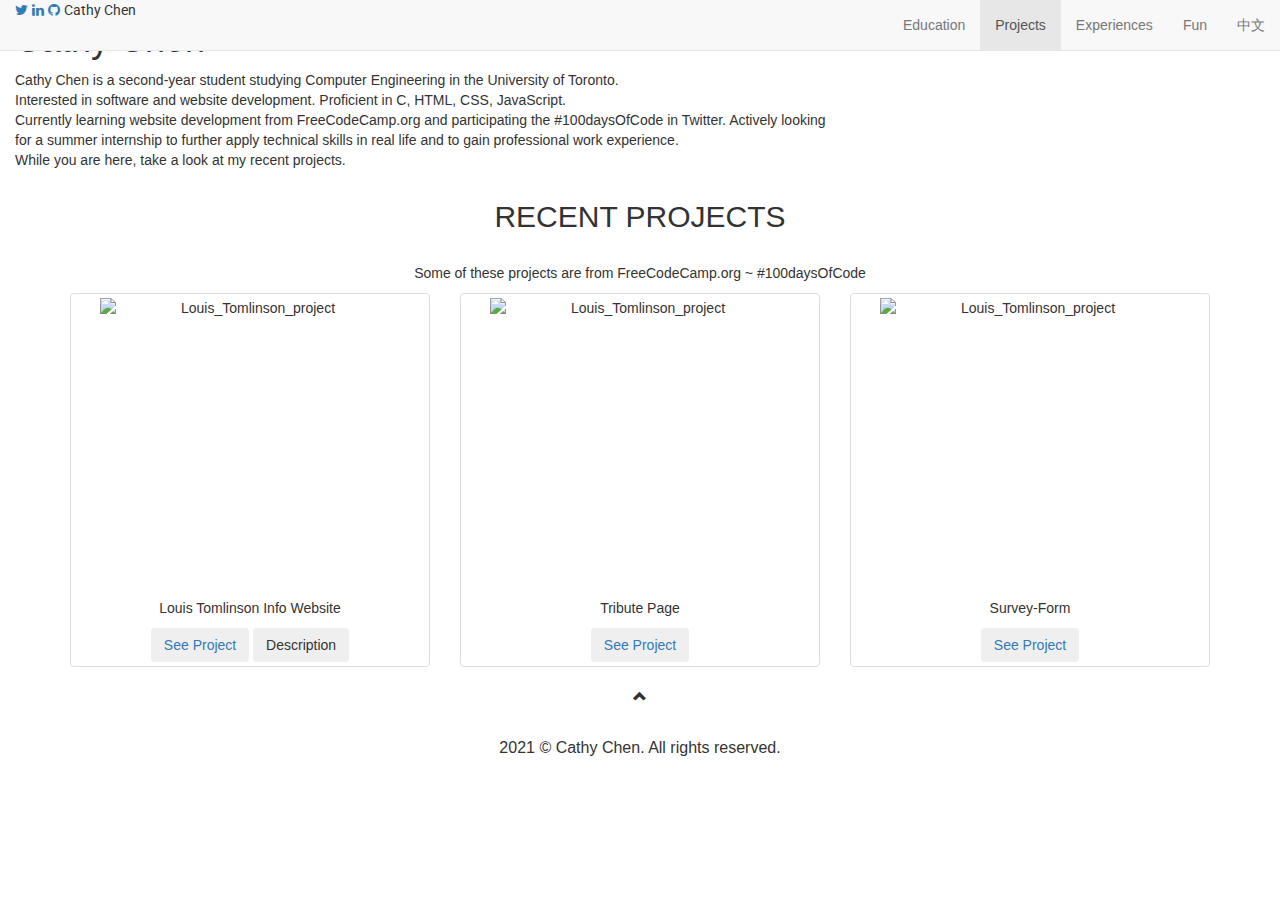
==== index.html @ 934f2c58 "new change" ====
<!DOCTYPE html>
<html>
<head>
	<title>Cathy Chen</title>
	<meta charset="utf-8">
	<meta name="viewport" content="width=device-width, initial-scale=1">
	<link rel="stylesheet" href="styling.css">
	<!-- BootStrap -->
	<link rel="stylesheet" href="https://maxcdn.bootstrapcdn.com/bootstrap/3.4.1/css/bootstrap.min.css">
	<!-- Google Fonts -->
  	<link href="https://fonts.googleapis.com/css?family=Lato" rel="stylesheet" type="text/css">
  	<link href="https://fonts.googleapis.com/css?family=Montserrat" rel="stylesheet" type="text/css">
	<link href="https://fonts.googleapis.com/css2?family=Roboto:ital,wght@0,100;0,300;0,400;0,500;1,900&display=swap" rel="stylesheet">
	<link href="//fonts.googleapis.com/css?family=Poppins:300,400,500,600" rel="stylesheet">
	<!-- Icons -->
    <link rel="stylesheet" href="https://cdnjs.cloudflare.com/ajax/libs/font-awesome/4.7.0/css/font-awesome.min.css">
    <!-- jQuery-->
  	<script src="https://ajax.googleapis.com/ajax/libs/jquery/3.5.1/jquery.min.js"></script>
  	<!-- BootStrap-->
  	<script src="https://maxcdn.bootstrapcdn.com/bootstrap/3.4.1/js/bootstrap.min.js"></script>
  	<!-- Clicky Site Tracking-->
	<script>var clicky_site_ids = clicky_site_ids || []; clicky_site_ids.push(101314233);</script>
	<script async src="//static.getclicky.com/js"></script>
</head>
<body id="myPage" data-spy="scroll" data-target=".navbar" data-offset="50">

<!-- Navbar -->
	<div>
	<nav class="navbar navbar-default navbar-fixed-top" width="100%" style="margin:0;">
		<div class="container-fluid">
	    <div class="navbar-header">
        <a href="https://twitter.com/Cathy_Chen_02" target = "_blank"class="fa fa-twitter"></a>
      <a href="https://linkedin.com/in/cathy-chen-a5135918b" class="fa fa-linkedin" target="_blank"></a>
      <a href="https://github.com/cathycat0131" class="fa fa-github" target="_blank"></a>
       <a href="index.html" style="color: #333; text-decoration: none; font-family: roboto, sans-serif;">Cathy Chen</a>
	      <button id="navbarToggle" type="button" class="navbar-toggle" data-toggle="collapse" data-target="#myNavbar">
	        <span class="icon-bar"></span>
	        <span class="icon-bar"></span>
	        <span class="icon-bar"></span>
	      </button>
	    </div>
		<div class="collapse navbar-collapse" id="myNavbar">
			<ul class="nav navbar-nav navbar-right">
			<li class="nav-item"><a href="education.html">Education</a></li>
			<li class="nav-item active"><a href="index.html">Projects</a></li>
			<li class="nav-item"><a href="experience.html">Experiences</a></li>
			<li class="nav-item"><a href="fun.html">Fun</a></li>
      <li class="nav-item"><a href="chinese.html">中文</a></li>
		</ul>
	</div>
	</nav>
	</div>
	</nav>
</div>

	<!-- Introduction-->
	<div class="row" id="Introduction">
		<div class="col-sm-8">
		<div class="container-fluid text-left" id="intro">
			<h1>Cathy Chen</h1>
			<div class="intro">
				<P>Cathy Chen is a second-year student studying Computer Engineering in the University of Toronto. <br>Interested in software and website development. Proficient in C, HTML, CSS, JavaScript.<br>Currently learning website development from FreeCodeCamp.org and participating the #100daysOfCode in Twitter. Actively looking for a summer internship to further apply technical skills in real life and to gain professional work experience.<br>While you are here, take a look at my recent projects.</p>
			</div>
		</div>
		</div>
		<div class="col-sm-4" id="profile">
			<img src="Images/Profile.JPG" alt="Cathy Chen" width="50%" id="profileImg">
		</div>
	</div>

<!-- Recent Project-->
<div id="Projects" class="bg-1 container-fluid">
<div class="container">
  <h2 class="text-center">RECENT PROJECTS</h2><br>	
  <p class="text-center">Some of these projects are from FreeCodeCamp.org ~ #100daysOfCode</p>
  <div class="row text-center">
    <div class="col-sm-4">
     <div class="thumbnail">
     	<img src="Images/Louistinfo.jpeg" alt="Louis_Tomlinson_project" width="300" height="300">
      <p>Louis Tomlinson Info Website</p>
      <button class="btn" data-toggle="modal" data-target="#myModal-LouisTomlinson"><a href="https://www.louistinfo.com" target="_blank">See Project</a></button>
      <button class="btn" data-toggle="modal" data-target="#myModal-Details">Description</button>
    	</div>
  	</div>
    <div class="col-sm-4">
     <div class="thumbnail">
      <img src="Images/TributePage.jpeg" alt="Louis_Tomlinson_project" width="300" height="300">
      <p>Tribute Page</p>
      <button class="btn" data-toggle="modal" data-target="#myModal-TributePage"><a href="https://cathycat0131.github.io/Tribute-page/" target="_blank">See Project</a></button>
      </div>
    </div>
    <div class="col-sm-4">
     <div class="thumbnail">
      <img src="Images/SurveyForm.jpg" alt="Louis_Tomlinson_project" width="300" height="300">
      <p>Survey-Form</p>
      <button class="btn" data-toggle="modal" data-target="#myModal-surveyForom"><a href="https://cathycat0131.github.io/Survey-form/" target="_blank">See Project</a></button>
      </div>
    </div>
</div>
</div>
</div>

<!-- Modal for description -->
<div class="modal fade" id="myModal-Details" role="dialog">
  <div class="modal-dialog">
  	<!-- Modal content-->
    <div class="modal-content">
      <div class="modal-header">
        <button type="button" class="close" data-dismiss="modal">&times;</button>
        <h4>LOUISTINFO</h4>
      </div>
      <div class="modal-body">
<p>
	This is a tribute/info website for the singer/songwriter Louis Tomlinson. I personally love his music very much and decided to make a website dedicated to him for my own educational purposes. The tribute website contains information about his career, music, pictures, quotes and his world tour. Feel free to take a look and share the website with friends who are also interested in his music. <br>(More content coming....)
</p>
      </div>
     </div>
 </div>
 </div>

 



 <!-- Footer section -->
 <footer class="text-center" id="footer">
  <a class="up-arrow" href="#myPage" data-toggle="tooltip" title="TO TOP">
    <span class="glyphicon glyphicon-chevron-up" style="color:#333;"></span>
  </a><br><br>
  <p style="font-size: 16px; color:#333;"></p>
  <p style="font-size: 16px; color:#333;">2021 © Cathy Chen. All rights reserved.</p>
</footer> 


		
</body>
</html>
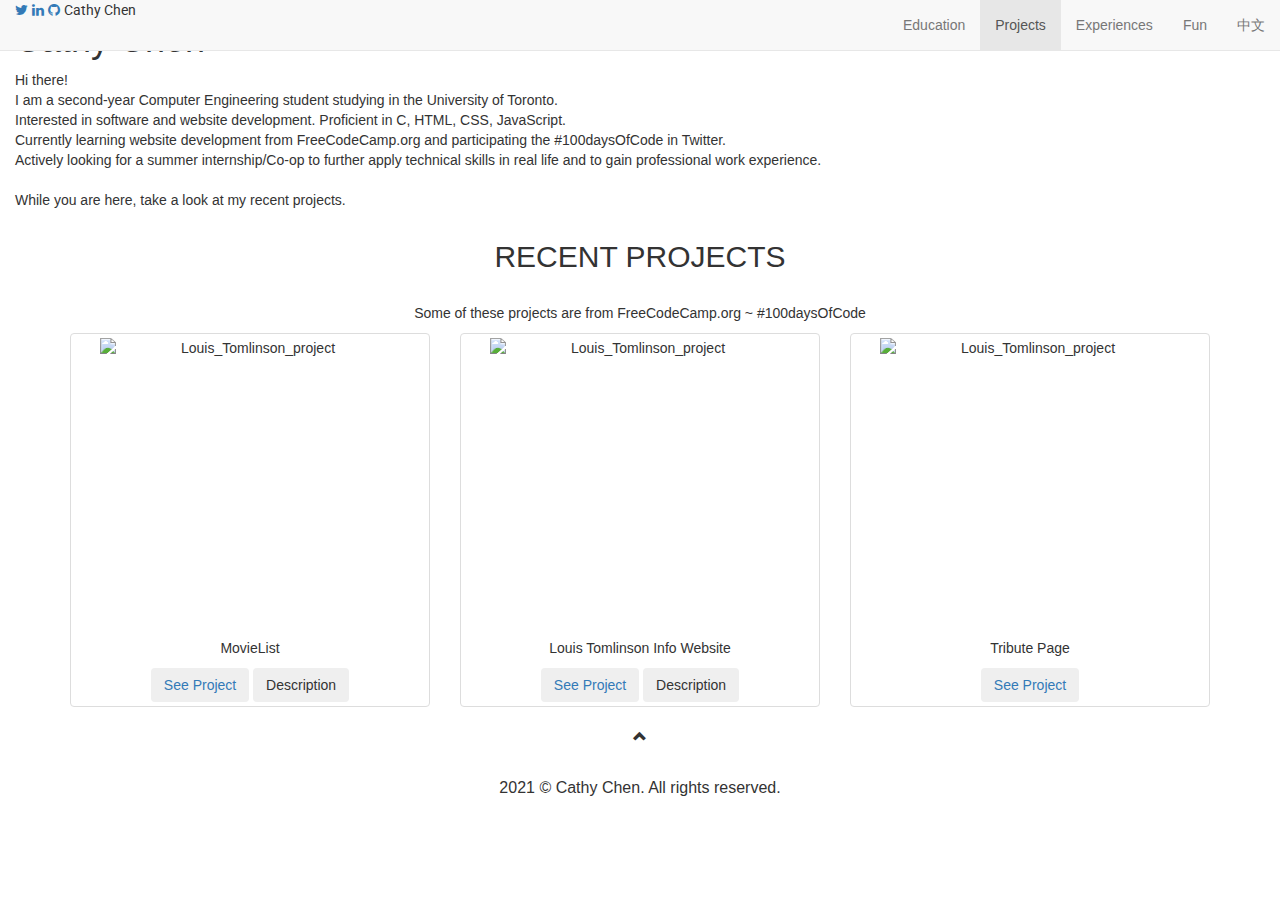
==== commit 510c8e45: "more description" ====
--- a/index.html
+++ b/index.html
@@ -59,7 +59,7 @@
 		<div class="container-fluid text-left" id="intro">
 			<h1>Cathy Chen</h1>
 			<div class="intro">
-				<P>Cathy Chen is a second-year student studying Computer Engineering in the University of Toronto. <br>Interested in software and website development. Proficient in C, HTML, CSS, JavaScript.<br>Currently learning website development from FreeCodeCamp.org and participating the #100daysOfCode in Twitter. Actively looking for a summer internship to further apply technical skills in real life and to gain professional work experience.<br>While you are here, take a look at my recent projects.</p>
+				<P>Hi there! <br>I am a second-year Computer Engineering student studying in the University of Toronto. <br>Interested in software and website development. Proficient in C, HTML, CSS, JavaScript.<br>Currently learning website development from FreeCodeCamp.org and participating the #100daysOfCode in Twitter. <br>Actively looking for a summer internship/Co-op to further apply technical skills in real life and to gain professional work experience.<br><br>While you are here, take a look at my recent projects.</p>
 			</div>
 		</div>
 		</div>
@@ -74,6 +74,14 @@
   <h2 class="text-center">RECENT PROJECTS</h2><br>	
   <p class="text-center">Some of these projects are from FreeCodeCamp.org ~ #100daysOfCode</p>
   <div class="row text-center">
+  	<div class="col-sm-4">
+     <div class="thumbnail">
+     	<img src="Images/movieList.jpeg" alt="Louis_Tomlinson_project" width="300" height="300">
+      <p>MovieList</p>
+      <button class="btn" data-toggle="modal" data-target="#myModal-movieList"><a href="https://cathycat0131.github.io/movie-app/#myPage" target="_blank">See Project</a></button>
+      <button class="btn" data-toggle="modal" data-target="#myModal-movie">Description</button>
+    	</div>
+  	</div>
     <div class="col-sm-4">
      <div class="thumbnail">
      	<img src="Images/Louistinfo.jpeg" alt="Louis_Tomlinson_project" width="300" height="300">
@@ -89,13 +97,13 @@
       <button class="btn" data-toggle="modal" data-target="#myModal-TributePage"><a href="https://cathycat0131.github.io/Tribute-page/" target="_blank">See Project</a></button>
       </div>
     </div>
-    <div class="col-sm-4">
+    <!-- <div class="col-sm-4">
      <div class="thumbnail">
       <img src="Images/SurveyForm.jpg" alt="Louis_Tomlinson_project" width="300" height="300">
       <p>Survey-Form</p>
       <button class="btn" data-toggle="modal" data-target="#myModal-surveyForom"><a href="https://cathycat0131.github.io/Survey-form/" target="_blank">See Project</a></button>
       </div>
-    </div>
+    </div> -->
 </div>
 </div>
 </div>
@@ -111,7 +119,24 @@
       </div>
       <div class="modal-body">
 <p>
-	This is a tribute/info website for the singer/songwriter Louis Tomlinson. I personally love his music very much and decided to make a website dedicated to him for my own educational purposes. The tribute website contains information about his career, music, pictures, quotes and his world tour. Feel free to take a look and share the website with friends who are also interested in his music. <br>(More content coming....)
+	This is a tribute/info website for the singer/songwriter Louis Tomlinson. I personally love his music very much and decided to make a website dedicated to him for my own educational purposes. The tribute website contains information about his career, music, pictures, quotes and his world tour. Feel free to take a look and share the website with friends who are also interested in his music. <br>(More content coming....)<br><br>-Last Update: Aug 23, 2022
+</p>
+      </div>
+     </div>
+ </div>
+ </div>
+
+ <div class="modal fade" id="myModal-movie" role="dialog">
+  <div class="modal-dialog">
+  	<!-- Modal content-->
+    <div class="modal-content">
+      <div class="modal-header">
+        <button type="button" class="close" data-dismiss="modal">&times;</button>
+        <h4>MovieList</h4>
+      </div>
+      <div class="modal-body">
+<p>
+	This is a MovieList making website for movie-lovers. Users can easily search up movies they want to watch and add them to their favourite list, watchlist, and watched. <br>(More functions coming....)<br><br>-Last Update: Jan 6, 2022
 </p>
       </div>
      </div>
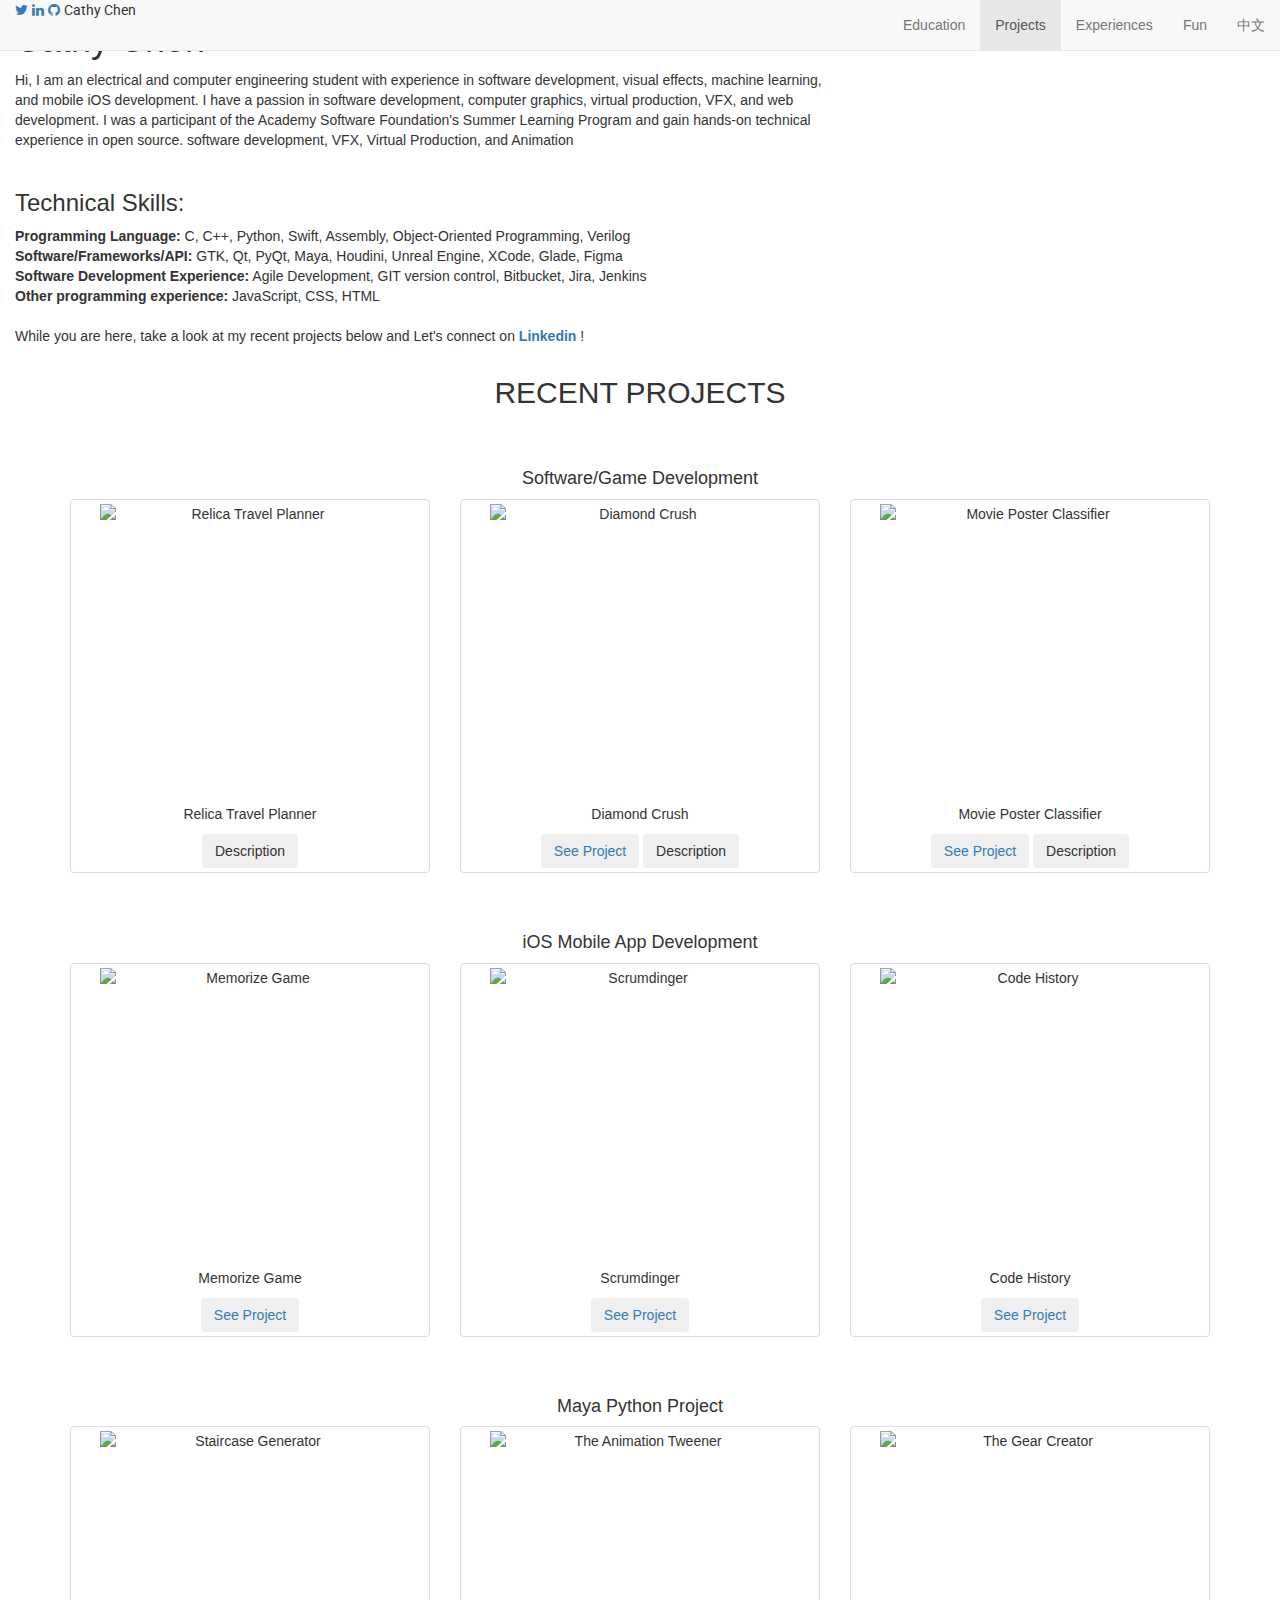
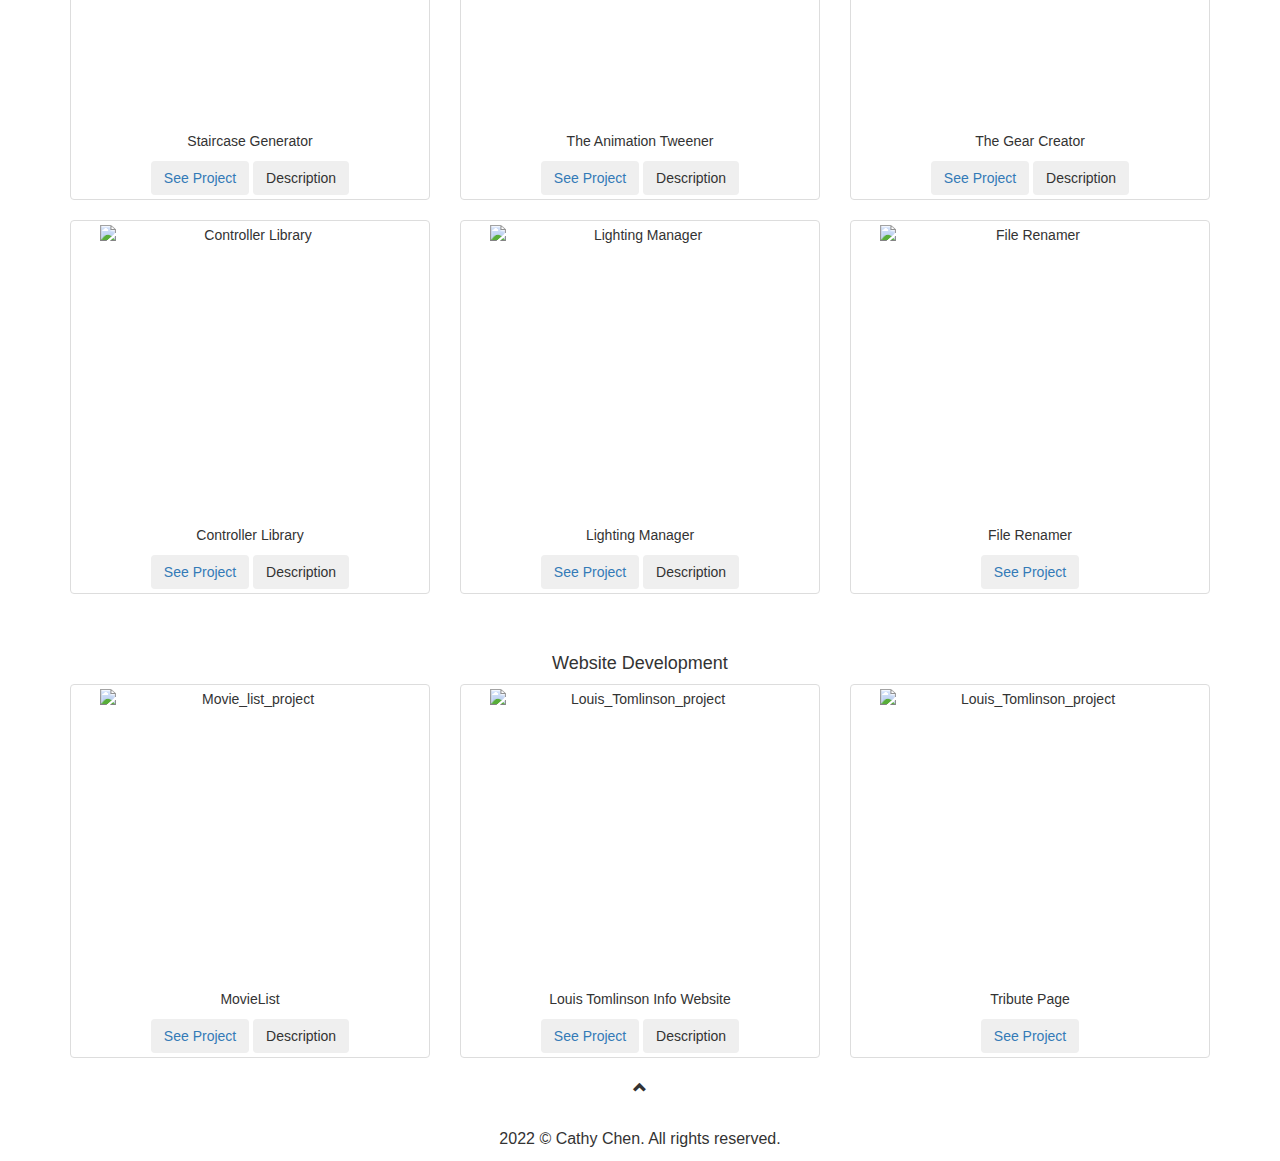
==== commit 622d590b: "Lower and upper case issue." ====
--- a/index.html
+++ b/index.html
@@ -59,12 +59,17 @@
 		<div class="container-fluid text-left" id="intro">
 			<h1>Cathy Chen</h1>
 			<div class="intro">
-				<P>Hi there! <br>I am a second-year Computer Engineering student studying in the University of Toronto. <br>Interested in software and website development. Proficient in C, HTML, CSS, JavaScript.<br>Currently learning website development from FreeCodeCamp.org and participating the #100daysOfCode in Twitter. <br>Actively looking for a summer internship/Co-op to further apply technical skills in real life and to gain professional work experience.<br><br>While you are here, take a look at my recent projects.</p>
+				<P>Hi, I am an electrical and computer engineering student with experience in software development, visual effects, machine learning, and mobile iOS development. I have a passion in software development, computer graphics, virtual production, VFX, and web development. I was a participant of the Academy Software Foundation's Summer Learning Program and gain hands-on technical experience in open source.
+					software development, VFX, Virtual Production, and Animation
+					<br><br></P><h3>Technical Skills: </h3><p><strong>Programming Language:</strong> C, C++, Python, Swift, Assembly, Object-Oriented Programming, Verilog<br><strong>Software/Frameworks/API: </strong>GTK, Qt, PyQt, Maya, Houdini, Unreal Engine, XCode, Glade, Figma<br><strong>Software Development Experience:</strong> Agile Development, GIT version control, Bitbucket, Jira, Jenkins<br><strong>Other programming experience:</strong> JavaScript, CSS, HTML<br><br>While you are here, take a look at my recent projects below and Let's connect on <strong><a href="https://www.linkedin.com/in/icathychen/">Linkedin </a></strong>!</p>
 			</div>
 		</div>
 		</div>
-		<div class="col-sm-4" id="profile">
-			<img src="Images/Profile.JPG" alt="Cathy Chen" width="50%" id="profileImg">
+		<div class="col-sm-4 text-center" id="profile">
+			<img src="Images/Profile.JPG" alt="Cathy Chen" width="50%" id="profileImg"><br>
+			<a href="https://twitter.com/Cathy_Chen_02" target = "_blank"class="fa fa-twitter"></a>
+      <a href="https://linkedin.com/in/icathychen" class="fa fa-linkedin" target="_blank"></a>
+      <a href="https://github.com/icathychen" class="fa fa-github" target="_blank"></a>
 		</div>
 	</div>
 
@@ -72,16 +77,125 @@
 <div id="Projects" class="bg-1 container-fluid">
 <div class="container">
   <h2 class="text-center">RECENT PROJECTS</h2><br>	
-  <p class="text-center">Some of these projects are from FreeCodeCamp.org ~ #100daysOfCode</p>
-  <div class="row text-center">
-  	<div class="col-sm-4">
-     <div class="thumbnail">
-     	<img src="Images/movieList.jpeg" alt="Louis_Tomlinson_project" width="300" height="300">
+  <div class="row text-center"><br>
+  <h4>Software/Game Development</h4>
+
+  	<div class="col-sm-4">
+     <div class="thumbnail">
+     	<img src="Images/relica.jpeg" alt="Relica Travel Planner" width="300" height="300">
+      <p>Relica Travel Planner</p>
+      <button class="btn" data-toggle="modal" data-target="#myModal-Relica">Description</button>
+    	</div>
+  	</div>
+
+  	<div class="col-sm-4">
+     <div class="thumbnail">
+     	<img src="Images/diamondCrush2.jpeg" alt="Diamond Crush" width="300" height="300">
+      <p>Diamond Crush</p>
+      <button class="btn" data-toggle="modal" data-target="#myModal-movieList"><a href="https://github.com/icathychen/DiamondCrush" target="_blank">See Project</a></button>
+      <button class="btn" data-toggle="modal" data-target="#myModal-DiamondCrush">Description</button>
+    	</div>
+  	</div>
+
+  	<div class="col-sm-4">
+     <div class="thumbnail">
+     	<img src="Images/AIProject.jpeg" alt="Movie Poster Classifier" width="300" height="300">
+      <p>Movie Poster Classifier</p>
+      <button class="btn" data-toggle="modal" data-target="#myModal-movieList"><a href="https://nickw.tech/poster_classifier.html" target="_blank">See Project</a></button>
+      <button class="btn" data-toggle="modal" data-target="#myModal-MovieClassifier">Description</button>
+    	</div>
+    	<br><br>
+  	</div>
+  	<h4>iOS Mobile App Development</h4>
+  	<div class="col-sm-4">
+     <div class="thumbnail">
+     	<img src="Images/memorizedGame.png" alt="Memorize Game" width="300" height="300">
+      <p>Memorize Game</p>
+      <button class="btn" data-toggle="modal" data-target="#myModal-movieList"><a href="https://github.com/icathychen/MemorizeGame" target="_blank">See Project</a></button>
+    	</div>
+  	</div>
+
+  	<div class="col-sm-4">
+     <div class="thumbnail">
+     	<img src="Images/Scrumdinger.png" alt="Scrumdinger" width="300" height="300">
+      <p>Scrumdinger</p>
+      <button class="btn" data-toggle="modal" data-target="#myModal-movieList"><a href="https://github.com/icathychen/Scrumdinger" target="_blank">See Project</a></button>
+    	</div>
+  	</div>
+
+  	<div class="col-sm-4">
+     <div class="thumbnail">
+     	<img src="Images/codeHistory.png" alt="Code History" width="300" height="300">
+      <p>Code History</p>
+      <button class="btn" data-toggle="modal" data-target="#myModal-movieList"><a href="https://github.com/icathychen/CodeHistory" target="_blank">See Project</a></button>
+    	</div>
+    	<br><br>
+  	</div>
+  	<h4>Maya Python Project</h4>
+
+  	<div class="col-sm-4">
+     <div class="thumbnail">
+     	<img src="Images/staircases.jpeg" alt="Staircase Generator" width="300" height="300">
+      <p>Staircase Generator</p>
+      <button class="btn" data-toggle="modal" data-target="#myModal-StairGenerator"><a href="https://github.com/icathychen/MayaScripting/tree/main/staircaseGenerator" target="_blank">See Project</a></button>
+      <button class="btn" data-toggle="modal" data-target="#myModal-StairGenerator">Description</button>
+    	</div>
+  	</div>
+
+  	<div class="col-sm-4">
+     <div class="thumbnail">
+     	<img src="Images/tweenerUI.png" alt="The Animation Tweener" width="300" height="300">
+      <p>The Animation Tweener</p>
+      <button class="btn" data-toggle="modal" data-target="#myModal-AnimationTweener"><a href="https://github.com/icathychen/MayaScripting/tree/main/The%20Animation%20Tweener" target="_blank">See Project</a></button>
+      <button class="btn" data-toggle="modal" data-target="#myModal-AnimationTweener">Description</button>
+    	</div>
+  	</div>
+
+  	<div class="col-sm-4">
+     <div class="thumbnail">
+     	<img src="Images/gear.png" alt="The Gear Creator" width="300" height="300">
+      <p>The Gear Creator</p>
+      <button class="btn" data-toggle="modal" data-target="#myModal-gearCreator"><a href="https://github.com/icathychen/MayaScripting/tree/main/The%20Gear%20Creator" target="_blank">See Project</a></button>
+      <button class="btn" data-toggle="modal" data-target="#myModal-gearCreator">Description</button>
+    	</div>
+  	</div>
+
+  	<div class="col-sm-4">
+     <div class="thumbnail">
+     	<img src="Images/ConLibrary.png" alt="Controller Library" width="300" height="300">
+      <p>Controller Library</p>
+      <button class="btn" data-toggle="modal" data-target="#myModal-ControllerLibrary"><a href="https://github.com/icathychen/MayaScripting/tree/main/conLibrary" target="_blank">See Project</a></button>
+      <button class="btn" data-toggle="modal" data-target="#myModal-ControllerLibrary">Description</button>
+    	</div>
+  	</div>
+
+  	<div class="col-sm-4">
+     <div class="thumbnail">
+     	<img src="Images/lightingManager.png" alt="Lighting Manager" width="300" height="300">
+      <p>Lighting Manager</p>
+      <button class="btn" data-toggle="modal" data-target="#myModal-LightingManager"><a href="https://github.com/icathychen/MayaScripting" target="_blank">See Project</a></button>
+      <button class="btn" data-toggle="modal" data-target="#myModal-LightingManager">Description</button>
+    	</div>
+  	</div>
+
+  	<div class="col-sm-4">     
+  		<div class="thumbnail">
+     	<img src="Images/renamer.png" alt="File Renamer" width="300" height="300">
+      <p>File Renamer</p>
+      <button class="btn" data-toggle="modal" data-target="#myModal-movieList"><a href="https://github.com/icathychen/MayaScripting" target="_blank">See Project</a></button>
+    	</div><br><br>
+    </div>
+
+  	<h4>Website Development</h4>
+  	<div class="col-sm-4">
+     <div class="thumbnail">
+     	<img src="Images/movieList.jpeg" alt="Movie_list_project" width="300" height="300">
       <p>MovieList</p>
-      <button class="btn" data-toggle="modal" data-target="#myModal-movieList"><a href="https://cathycat0131.github.io/movie-app/#myPage" target="_blank">See Project</a></button>
+      <button class="btn" data-toggle="modal" data-target="#myModal-movieList"><a href="https://icathychen.github.io/movie-app/#myPage" target="_blank">See Project</a></button>
       <button class="btn" data-toggle="modal" data-target="#myModal-movie">Description</button>
     	</div>
   	</div>
+
     <div class="col-sm-4">
      <div class="thumbnail">
      	<img src="Images/Louistinfo.jpeg" alt="Louis_Tomlinson_project" width="300" height="300">
@@ -90,6 +204,7 @@
       <button class="btn" data-toggle="modal" data-target="#myModal-Details">Description</button>
     	</div>
   	</div>
+
     <div class="col-sm-4">
      <div class="thumbnail">
       <img src="Images/TributePage.jpeg" alt="Louis_Tomlinson_project" width="300" height="300">
@@ -97,18 +212,158 @@
       <button class="btn" data-toggle="modal" data-target="#myModal-TributePage"><a href="https://cathycat0131.github.io/Tribute-page/" target="_blank">See Project</a></button>
       </div>
     </div>
-    <!-- <div class="col-sm-4">
-     <div class="thumbnail">
-      <img src="Images/SurveyForm.jpg" alt="Louis_Tomlinson_project" width="300" height="300">
-      <p>Survey-Form</p>
-      <button class="btn" data-toggle="modal" data-target="#myModal-surveyForom"><a href="https://cathycat0131.github.io/Survey-form/" target="_blank">See Project</a></button>
-      </div>
-    </div> -->
 </div>
 </div>
 </div>
 
 <!-- Modal for description -->
+<div class="modal fade" id="myModal-Relica" role="dialog">
+  <div class="modal-dialog">
+  	<!-- Modal content-->
+    <div class="modal-content">
+      <div class="modal-header">
+        <button type="button" class="close" data-dismiss="modal">&times;</button>
+        <h4>Relica Travel Planner, Software Development Project</h4>
+      </div>
+      <div class="modal-body">
+      <ul><li>Relica is a travel planning GIS. It has a personalized Trip Planning Feature. It allows travelers to create a customized itinerary. With this feature, users can search up and save multiple locations with custom names, put in notes for each place, and easily pull out their travel routine in simple steps.</li>
+			<li>Used the OpenStreetMap API and C++ programming language</li>
+			 <li>Implemented optimization algorithms such as Dijkstra’s, A*, Greedy Algorithm and Simulated Annealing to obtain optimal path in the attempt to solve the Travelling Salesman Problem</li>
+				<li>Designed GUI using the GTK and EZGL graphics packages. Implemented callback functions to enable interactivity of map to search and save desired location via mouse click and keyboard</li>
+				<li>Used matrix and multi-threading to enhance Map’s speed performance and user experience</li>
+			</ul>
+			<a href="https://drive.google.com/file/d/1kOokOForiESVPMdf4M7w2IO6NAs9z5kB/view?usp=sharing" class="text-right">See Demo Video for searching and saving locations</a>
+      </div>
+     </div>
+ </div>
+ </div>
+
+ <div class="modal fade" id="myModal-DiamondCrush" role="dialog">
+  <div class="modal-dialog">
+  	<!-- Modal content-->
+    <div class="modal-content">
+      <div class="modal-header">
+        <button type="button" class="close" data-dismiss="modal">&times;</button>
+        <h4>Diamond Crush, C & ARM Assembly Project</h4>
+      </div>
+      <div class="modal-body">
+      <ul><li>Built a Diamond Crush game, inspired by Candy Crush, on a DE1-SoC computer using C and ARM Assembly programming language.</li>
+			<li>Used the OpenStreetMap API and C++ programming language</li>
+			 <li>Utilized different hardware components such as A9 private timer, Interrupts, Parallel Port, Switches, HEX display and VGA display for graphics rendering and user interaction. </li>
+			</ul>
+			<a href="https://github.com/icathychen/DiamondCrush" class="text-right">See Project</a>
+      </div>
+     </div>
+ </div>
+ </div>
+
+  <div class="modal fade" id="myModal-MovieClassifier" role="dialog">
+  <div class="modal-dialog">
+  	<!-- Modal content-->
+    <div class="modal-content">
+      <div class="modal-header">
+        <button type="button" class="close" data-dismiss="modal">&times;</button>
+        <h4>Movie Poster Classifier, Machine Learning Project</h4>
+      </div>
+      <div class="modal-body">
+      <ul><li>A machine-learning model using Convolutional Neural Network, Res-Net 50, and Pytorch that classifies movie poster images by genre</li>
+			 <li>Implemented primary Neural Network and the baseline model. Researched the use of confusion matrix to analyze basic performance</li>
+			<li>Trained the CNN model on 12,000 poster images using Res-Net 50 and obtained a final accuracy of over 65% across 8 genres</li>
+			<li>Evaluate the model’s accuracy using testing data and validation data</li>
+			<li>Web application allows users to upload images and view model predictions using a Python Flask REST API</li>
+
+			</ul>
+			<a href="https://github.com/icathychen/movie-poster-classifier" class="text-right">Github</a>
+      </div>
+     </div>
+ </div>
+ </div>
+
+  <div class="modal fade" id="myModal-StairGenerator" role="dialog">
+  <div class="modal-dialog">
+  	<!-- Modal content-->
+    <div class="modal-content">
+      <div class="modal-header">
+        <button type="button" class="close" data-dismiss="modal">&times;</button>
+        <h4>Staircase Generator</h4>
+      </div>
+      <div class="modal-body">
+      <ul><li>A staircase Generator that can generate animated stairs based on the size and gap from slider input. </li>
+			 <li>Implemented the UI component using Maya API library and Pymel.</li>
+			</ul>
+      </div>
+     </div>
+ </div>
+ </div>
+
+  <div class="modal fade" id="myModal-AnimationTweener" role="dialog">
+  <div class="modal-dialog">
+  	<!-- Modal content-->
+    <div class="modal-content">
+      <div class="modal-header">
+        <button type="button" class="close" data-dismiss="modal">&times;</button>
+        <h4>The Animation Tweener</h4>
+      </div>
+      <div class="modal-body">
+      <ul><li>A Tweener that can create new point on animation curve between two selected frames.</li>
+			 <li>Implemented the UI component using Maya API.</li>
+			</ul>
+      </div>
+     </div>
+ </div>
+ </div>
+
+   <div class="modal fade" id="myModal-gearCreator" role="dialog">
+  <div class="modal-dialog">
+  	<!-- Modal content-->
+    <div class="modal-content">
+      <div class="modal-header">
+        <button type="button" class="close" data-dismiss="modal">&times;</button>
+        <h4>The Gear Creator</h4>
+      </div>
+      <div class="modal-body">
+      <ul><li>A generator that can create and modify gear of any sizes.</li>
+			 <li>Implemented the UI component using Maya API.</li>
+			</ul>
+      </div>
+     </div>
+ </div>
+ </div>
+
+  <div class="modal fade" id="myModal-ControllerLibrary" role="dialog">
+  <div class="modal-dialog">
+  	<!-- Modal content-->
+    <div class="modal-content">
+      <div class="modal-header">
+        <button type="button" class="close" data-dismiss="modal">&times;</button>
+        <h4>Controller Library</h4>
+      </div>
+      <div class="modal-body">
+      <ul><li>A model controller library and can manage asset, save and load controller, take screenshots as thumbnail and import new controller. </li>
+			 <li>Implemented the UI component using Qt and pySide API.</li>
+			</ul>
+      </div>
+     </div>
+ </div>
+ </div>
+
+   <div class="modal fade" id="myModal-LightingManager" role="dialog">
+  <div class="modal-dialog">
+  	<!-- Modal content-->
+    <div class="modal-content">
+      <div class="modal-header">
+        <button type="button" class="close" data-dismiss="modal">&times;</button>
+        <h4>The Lighting Manager</h4>
+      </div>
+      <div class="modal-body">
+      <ul><li>A lighting controller to control all type of light sources, import new light, modify intensity, set colour, and solo individual light.  </li>
+			 <li>Implemented the UI component using Qt, pymel, OpenMayaUI and pySide2 API.</li>
+			</ul>
+      </div>
+     </div>
+ </div>
+ </div>
+
 <div class="modal fade" id="myModal-Details" role="dialog">
   <div class="modal-dialog">
   	<!-- Modal content-->
@@ -119,7 +374,7 @@
       </div>
       <div class="modal-body">
 <p>
-	This is a tribute/info website for the singer/songwriter Louis Tomlinson. I personally love his music very much and decided to make a website dedicated to him for my own educational purposes. The tribute website contains information about his career, music, pictures, quotes and his world tour. Feel free to take a look and share the website with friends who are also interested in his music. <br>(More content coming....)<br><br>-Last Update: Aug 23, 2022
+	This is a tribute/info website for the singer/songwriter Louis Tomlinson. I personally love his music very much and decided to make a website dedicated to him for my own educational purposes. The tribute website contains information about his career, music, pictures, quotes and his world tour. Feel free to take a look and share the website with friends who are also interested in his music. <br><br>-Last Update: Aug 23, 2021
 </p>
       </div>
      </div>
@@ -136,7 +391,7 @@
       </div>
       <div class="modal-body">
 <p>
-	This is a MovieList making website for movie-lovers. Users can easily search up movies they want to watch and add them to their favourite list, watchlist, and watched. <br>(More functions coming....)<br><br>-Last Update: Jan 6, 2022
+	This is a MovieList making website for movie-lovers. Users can easily search up movies they want to watch and add them to their favourite list, watchlist, and watched. <br><br>-Last Update: Jan 6, 2022
 </p>
       </div>
      </div>
@@ -153,7 +408,7 @@
     <span class="glyphicon glyphicon-chevron-up" style="color:#333;"></span>
   </a><br><br>
   <p style="font-size: 16px; color:#333;"></p>
-  <p style="font-size: 16px; color:#333;">2021 © Cathy Chen. All rights reserved.</p>
+  <p style="font-size: 16px; color:#333;">2022 © Cathy Chen. All rights reserved.</p>
 </footer> 
 
 
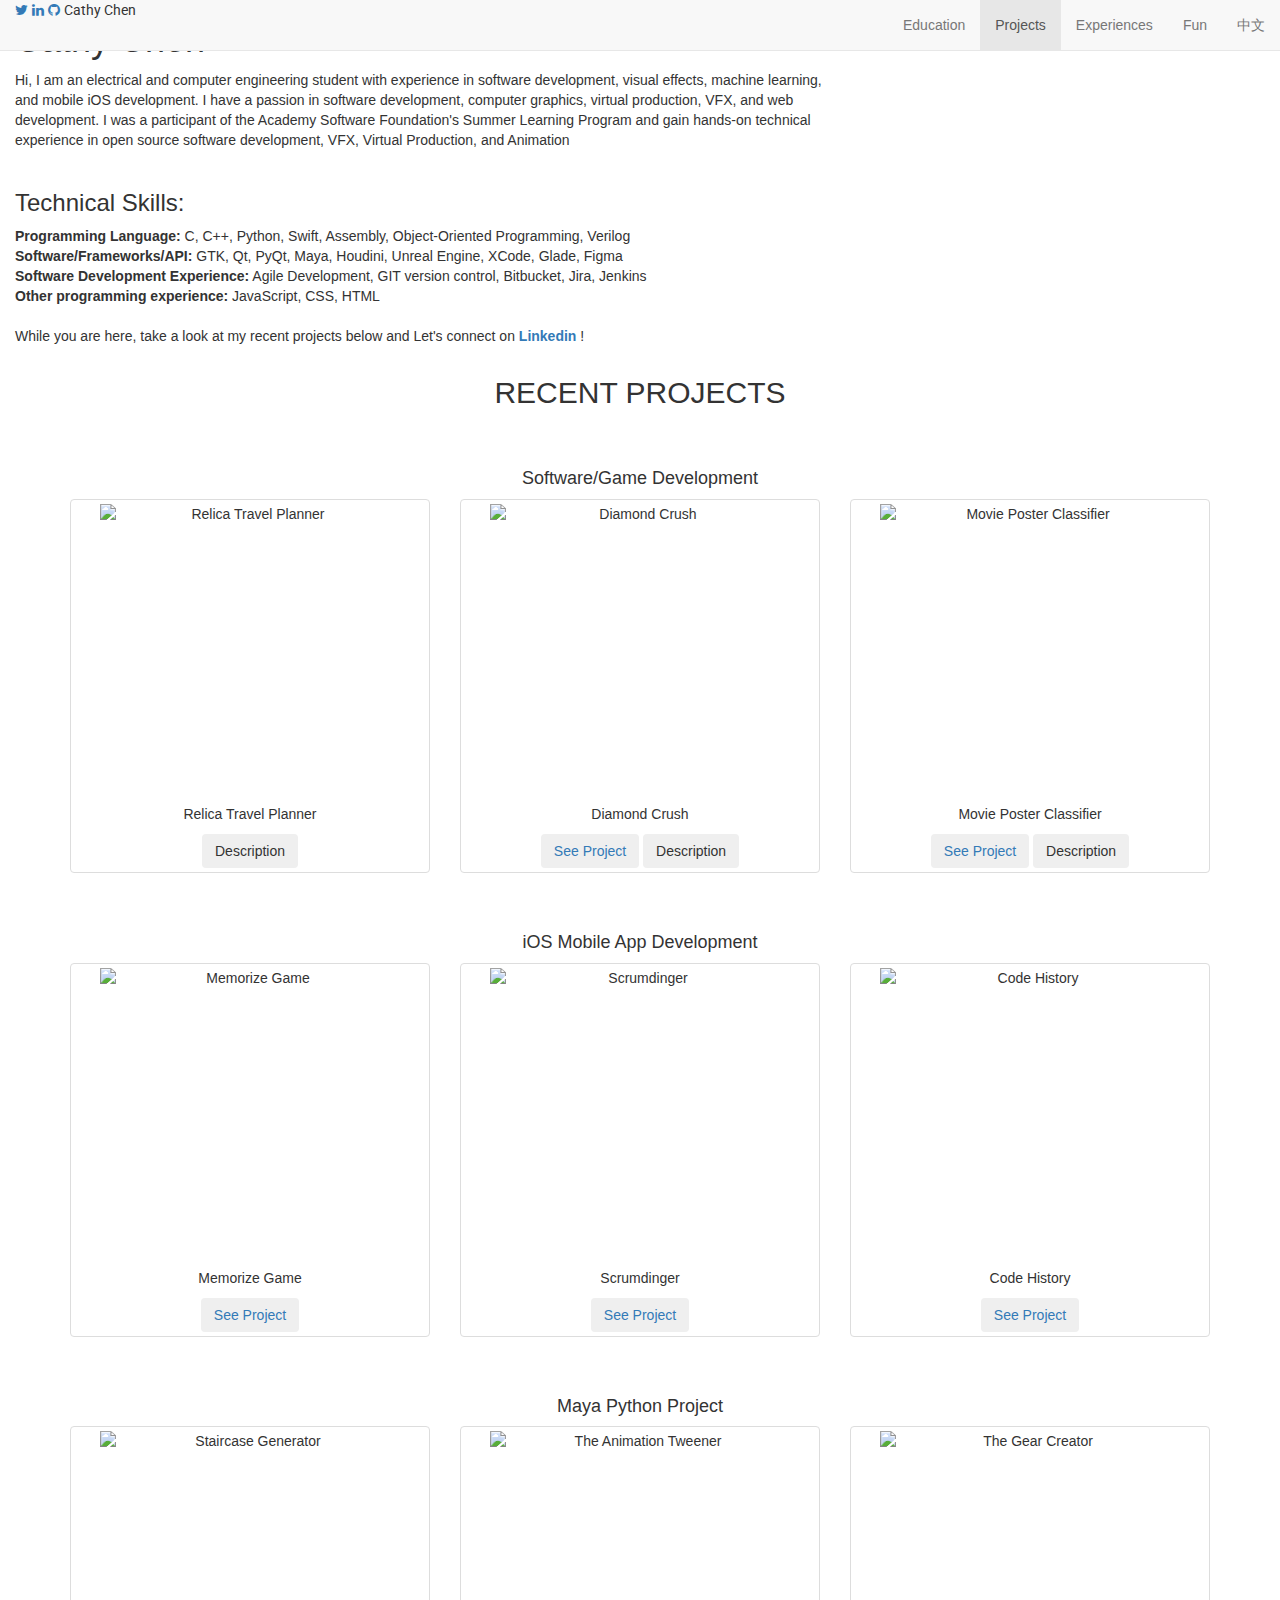
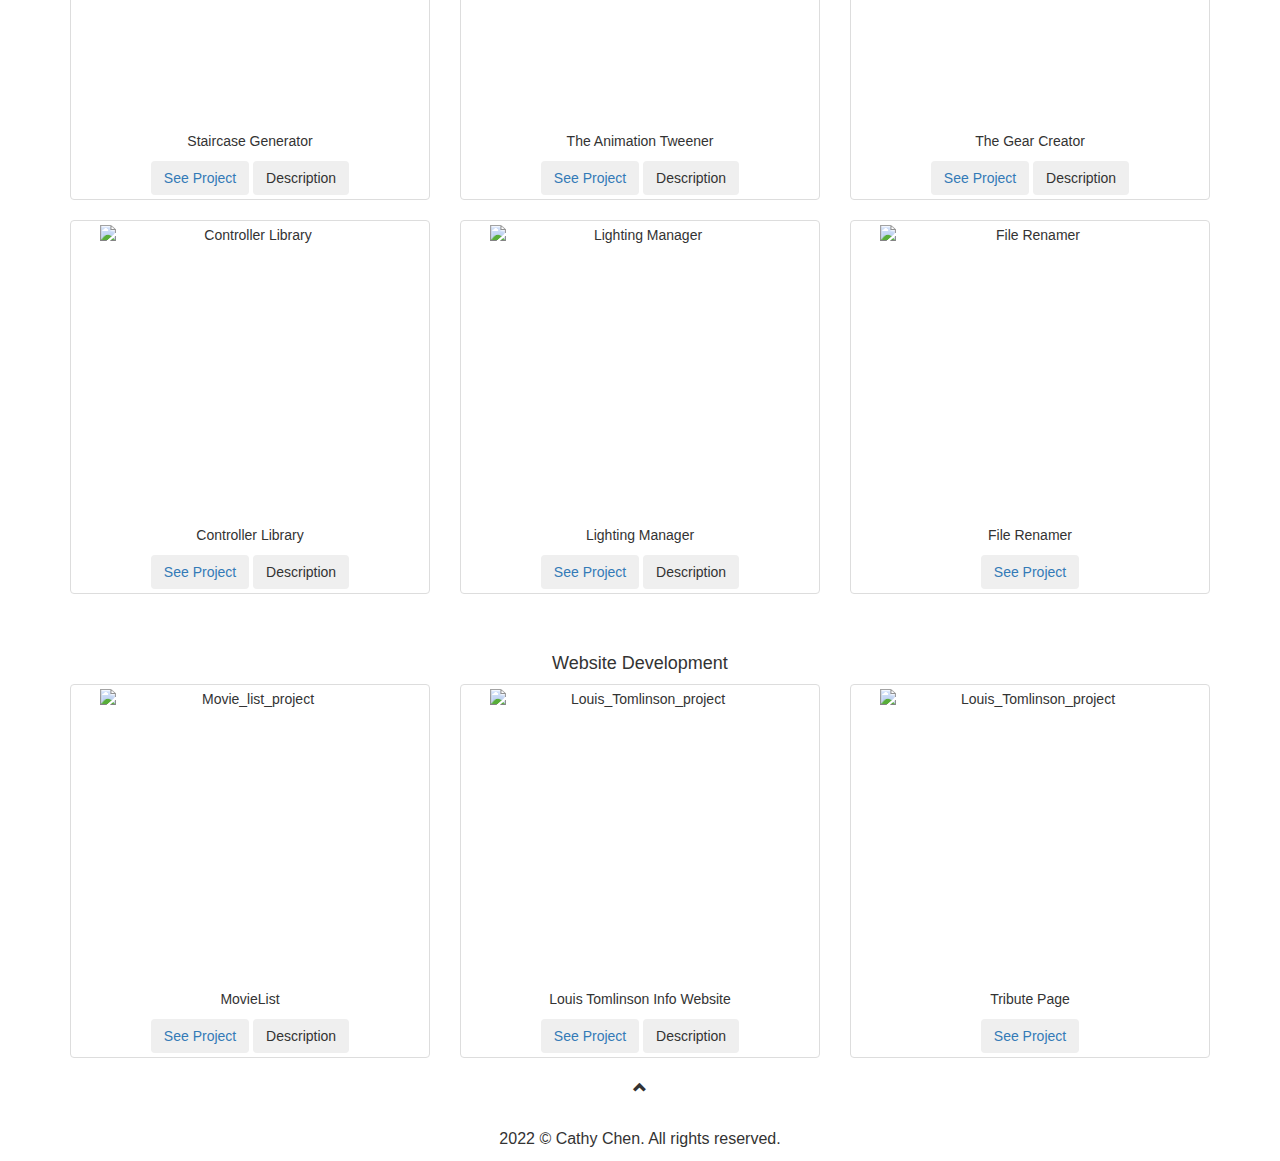
==== commit 9883c5e5: "updated content" ====
--- a/index.html
+++ b/index.html
@@ -59,8 +59,7 @@
 		<div class="container-fluid text-left" id="intro">
 			<h1>Cathy Chen</h1>
 			<div class="intro">
-				<P>Hi, I am an electrical and computer engineering student with experience in software development, visual effects, machine learning, and mobile iOS development. I have a passion in software development, computer graphics, virtual production, VFX, and web development. I was a participant of the Academy Software Foundation's Summer Learning Program and gain hands-on technical experience in open source.
-					software development, VFX, Virtual Production, and Animation
+				<P>Hi, I am an electrical and computer engineering student with experience in software development, visual effects, machine learning, and mobile iOS development. I have a passion in software development, computer graphics, virtual production, VFX, and web development. I was a participant of the Academy Software Foundation's Summer Learning Program and gain hands-on technical experience in open source software development, VFX, Virtual Production, and Animation
 					<br><br></P><h3>Technical Skills: </h3><p><strong>Programming Language:</strong> C, C++, Python, Swift, Assembly, Object-Oriented Programming, Verilog<br><strong>Software/Frameworks/API: </strong>GTK, Qt, PyQt, Maya, Houdini, Unreal Engine, XCode, Glade, Figma<br><strong>Software Development Experience:</strong> Agile Development, GIT version control, Bitbucket, Jira, Jenkins<br><strong>Other programming experience:</strong> JavaScript, CSS, HTML<br><br>While you are here, take a look at my recent projects below and Let's connect on <strong><a href="https://www.linkedin.com/in/icathychen/">Linkedin </a></strong>!</p>
 			</div>
 		</div>
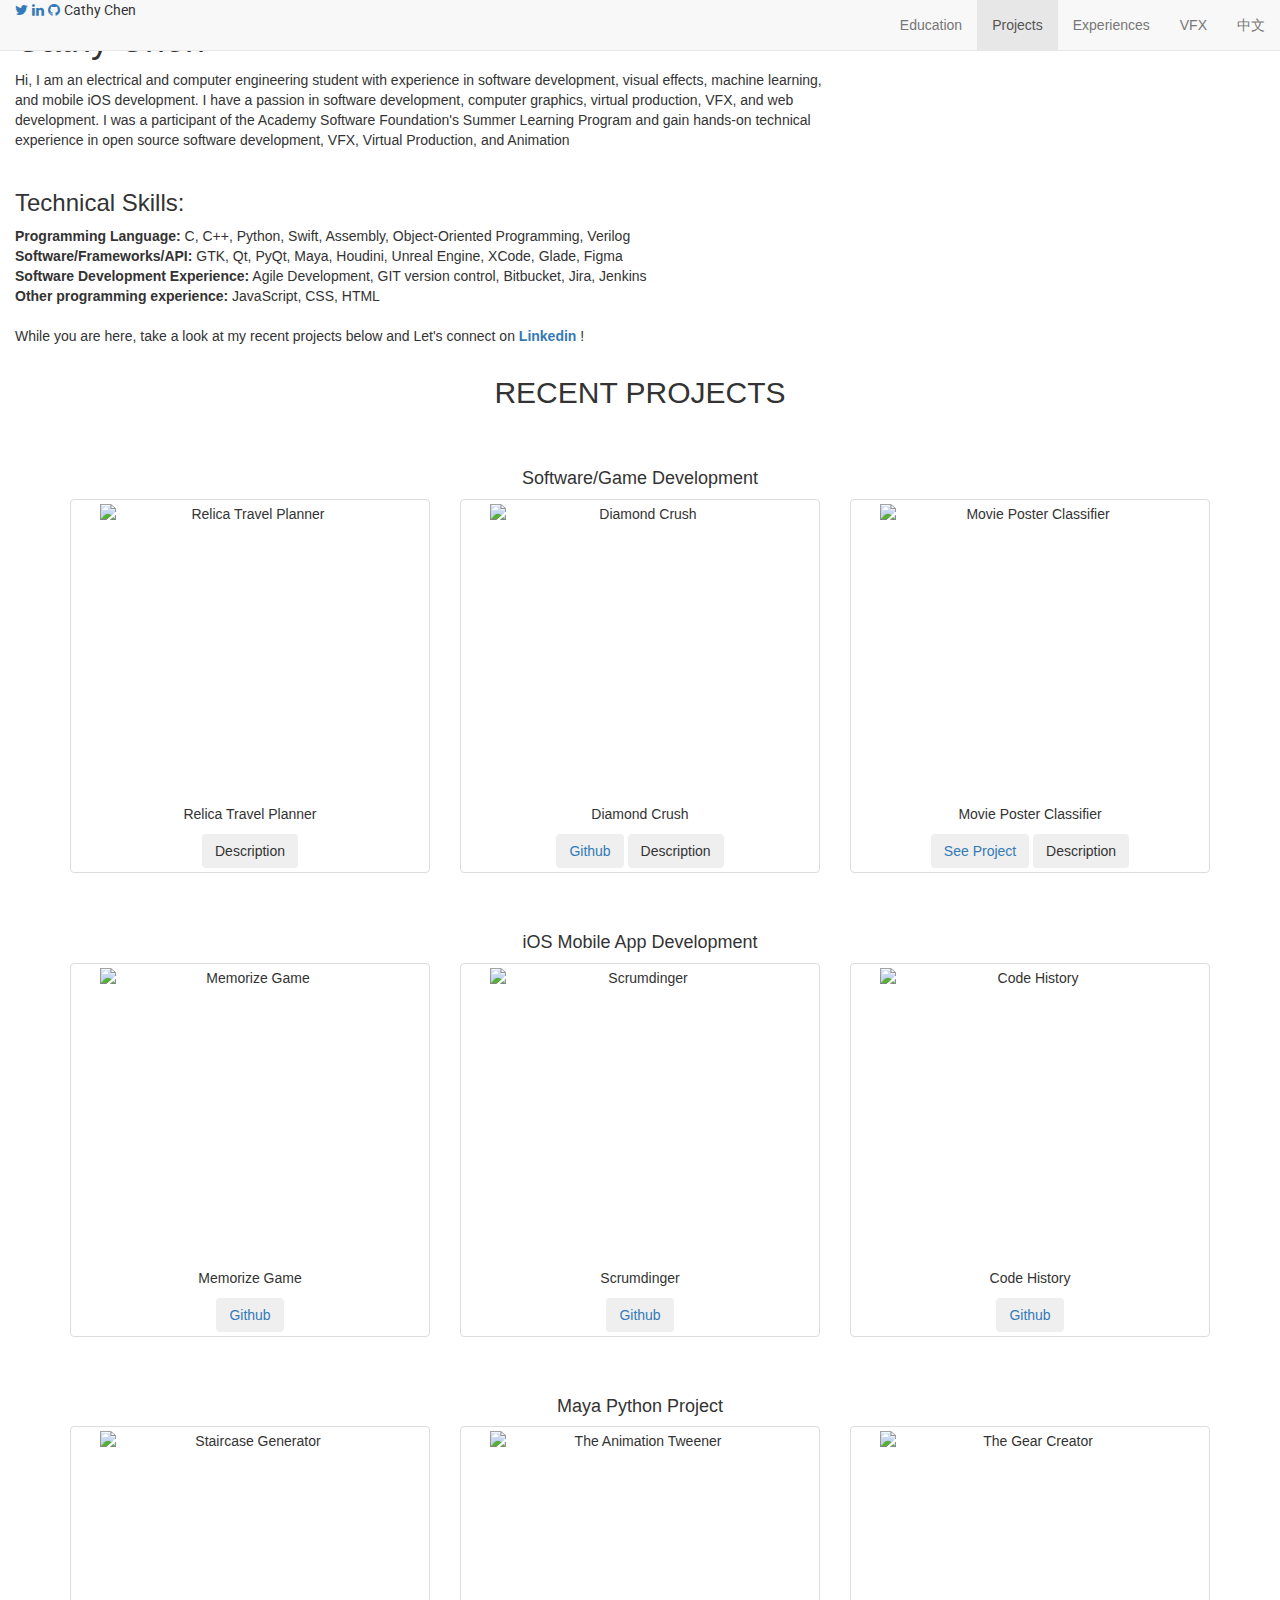
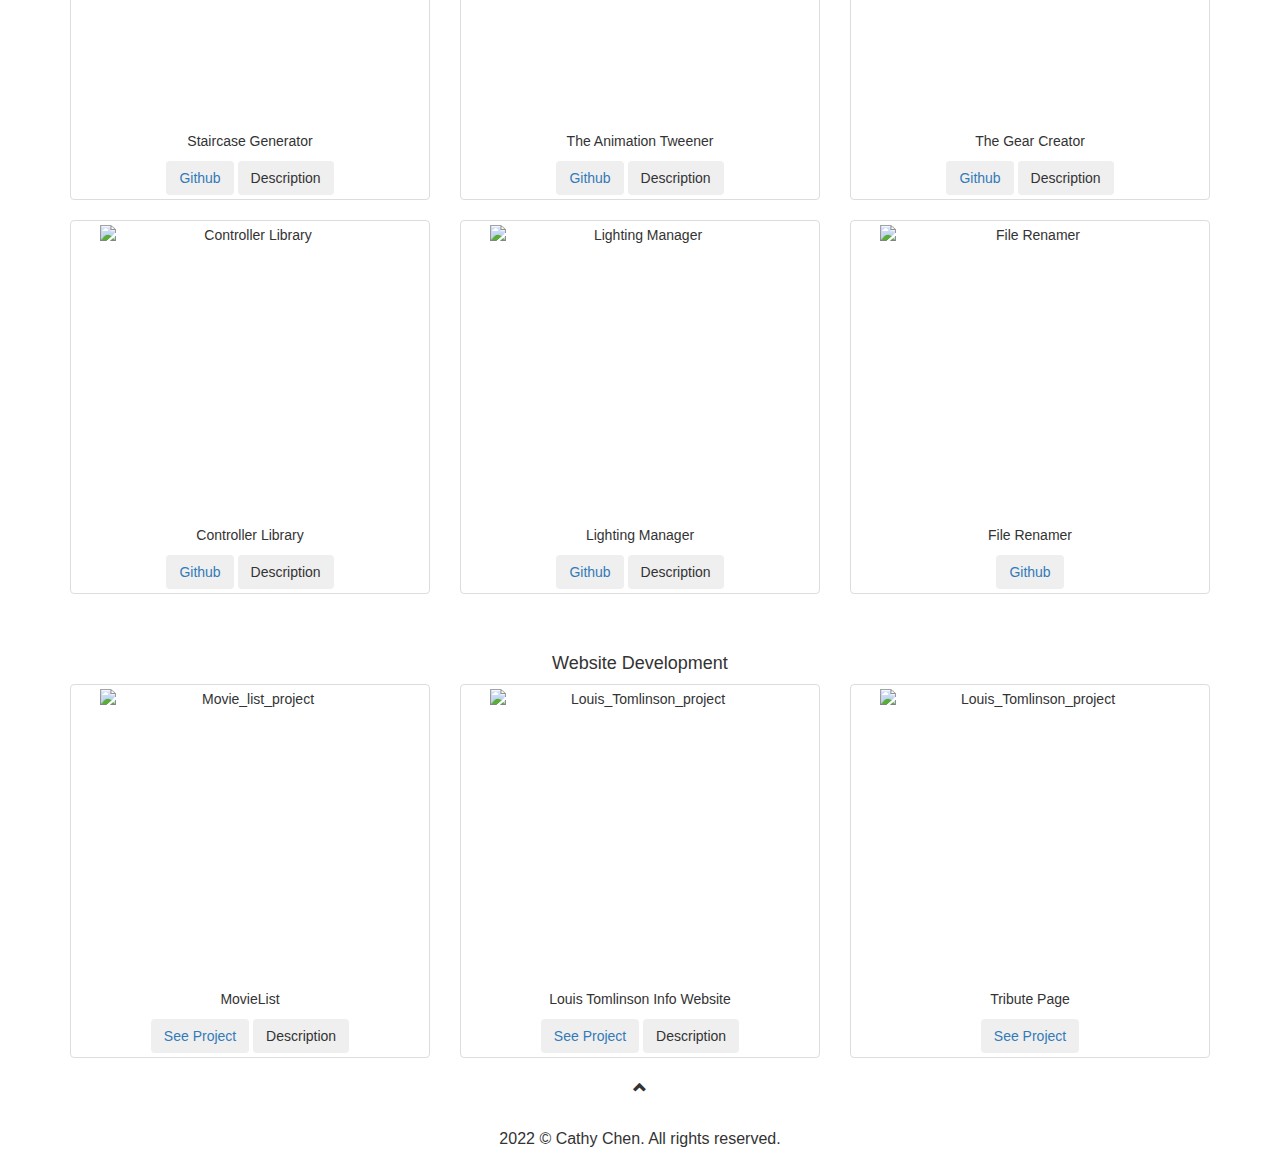
==== commit ab64dd40: "added VFX section and showreel" ====
--- a/index.html
+++ b/index.html
@@ -44,7 +44,7 @@
 			<li class="nav-item"><a href="education.html">Education</a></li>
 			<li class="nav-item active"><a href="index.html">Projects</a></li>
 			<li class="nav-item"><a href="experience.html">Experiences</a></li>
-			<li class="nav-item"><a href="fun.html">Fun</a></li>
+			<li class="nav-item"><a href="fun.html">VFX</a></li>
       <li class="nav-item"><a href="chinese.html">中文</a></li>
 		</ul>
 	</div>
@@ -91,7 +91,7 @@
      <div class="thumbnail">
      	<img src="Images/diamondCrush2.jpeg" alt="Diamond Crush" width="300" height="300">
       <p>Diamond Crush</p>
-      <button class="btn" data-toggle="modal" data-target="#myModal-movieList"><a href="https://github.com/icathychen/DiamondCrush" target="_blank">See Project</a></button>
+      <button class="btn" data-toggle="modal" data-target="#myModal-movieList"><a href="https://github.com/icathychen/DiamondCrush" target="_blank">Github</a></button>
       <button class="btn" data-toggle="modal" data-target="#myModal-DiamondCrush">Description</button>
     	</div>
   	</div>
@@ -110,7 +110,7 @@
      <div class="thumbnail">
      	<img src="Images/memorizedGame.png" alt="Memorize Game" width="300" height="300">
       <p>Memorize Game</p>
-      <button class="btn" data-toggle="modal" data-target="#myModal-movieList"><a href="https://github.com/icathychen/MemorizeGame" target="_blank">See Project</a></button>
+      <button class="btn" data-toggle="modal" data-target="#myModal-movieList"><a href="https://github.com/icathychen/MemorizeGame" target="_blank">Github</a></button>
     	</div>
   	</div>
 
@@ -118,7 +118,7 @@
      <div class="thumbnail">
      	<img src="Images/Scrumdinger.png" alt="Scrumdinger" width="300" height="300">
       <p>Scrumdinger</p>
-      <button class="btn" data-toggle="modal" data-target="#myModal-movieList"><a href="https://github.com/icathychen/Scrumdinger" target="_blank">See Project</a></button>
+      <button class="btn" data-toggle="modal" data-target="#myModal-movieList"><a href="https://github.com/icathychen/Scrumdinger" target="_blank">Github</a></button>
     	</div>
   	</div>
 
@@ -126,7 +126,7 @@
      <div class="thumbnail">
      	<img src="Images/codeHistory.png" alt="Code History" width="300" height="300">
       <p>Code History</p>
-      <button class="btn" data-toggle="modal" data-target="#myModal-movieList"><a href="https://github.com/icathychen/CodeHistory" target="_blank">See Project</a></button>
+      <button class="btn" data-toggle="modal" data-target="#myModal-movieList"><a href="https://github.com/icathychen/CodeHistory" target="_blank">Github</a></button>
     	</div>
     	<br><br>
   	</div>
@@ -136,7 +136,7 @@
      <div class="thumbnail">
      	<img src="Images/staircases.jpeg" alt="Staircase Generator" width="300" height="300">
       <p>Staircase Generator</p>
-      <button class="btn" data-toggle="modal" data-target="#myModal-StairGenerator"><a href="https://github.com/icathychen/MayaScripting/tree/main/staircaseGenerator" target="_blank">See Project</a></button>
+      <button class="btn" data-toggle="modal" data-target="#myModal-StairGenerator"><a href="https://github.com/icathychen/MayaScripting/tree/main/staircaseGenerator" target="_blank">Github</a></button>
       <button class="btn" data-toggle="modal" data-target="#myModal-StairGenerator">Description</button>
     	</div>
   	</div>
@@ -145,7 +145,7 @@
      <div class="thumbnail">
      	<img src="Images/tweenerUI.png" alt="The Animation Tweener" width="300" height="300">
       <p>The Animation Tweener</p>
-      <button class="btn" data-toggle="modal" data-target="#myModal-AnimationTweener"><a href="https://github.com/icathychen/MayaScripting/tree/main/The%20Animation%20Tweener" target="_blank">See Project</a></button>
+      <button class="btn" data-toggle="modal" data-target="#myModal-AnimationTweener"><a href="https://github.com/icathychen/MayaScripting/tree/main/The%20Animation%20Tweener" target="_blank">Github</a></button>
       <button class="btn" data-toggle="modal" data-target="#myModal-AnimationTweener">Description</button>
     	</div>
   	</div>
@@ -154,7 +154,7 @@
      <div class="thumbnail">
      	<img src="Images/gear.png" alt="The Gear Creator" width="300" height="300">
       <p>The Gear Creator</p>
-      <button class="btn" data-toggle="modal" data-target="#myModal-gearCreator"><a href="https://github.com/icathychen/MayaScripting/tree/main/The%20Gear%20Creator" target="_blank">See Project</a></button>
+      <button class="btn" data-toggle="modal" data-target="#myModal-gearCreator"><a href="https://github.com/icathychen/MayaScripting/tree/main/The%20Gear%20Creator" target="_blank">Github</a></button>
       <button class="btn" data-toggle="modal" data-target="#myModal-gearCreator">Description</button>
     	</div>
   	</div>
@@ -163,7 +163,7 @@
      <div class="thumbnail">
      	<img src="Images/ConLibrary.png" alt="Controller Library" width="300" height="300">
       <p>Controller Library</p>
-      <button class="btn" data-toggle="modal" data-target="#myModal-ControllerLibrary"><a href="https://github.com/icathychen/MayaScripting/tree/main/conLibrary" target="_blank">See Project</a></button>
+      <button class="btn" data-toggle="modal" data-target="#myModal-ControllerLibrary"><a href="https://github.com/icathychen/MayaScripting/tree/main/conLibrary" target="_blank">Github</a></button>
       <button class="btn" data-toggle="modal" data-target="#myModal-ControllerLibrary">Description</button>
     	</div>
   	</div>
@@ -172,7 +172,7 @@
      <div class="thumbnail">
      	<img src="Images/lightingManager.png" alt="Lighting Manager" width="300" height="300">
       <p>Lighting Manager</p>
-      <button class="btn" data-toggle="modal" data-target="#myModal-LightingManager"><a href="https://github.com/icathychen/MayaScripting" target="_blank">See Project</a></button>
+      <button class="btn" data-toggle="modal" data-target="#myModal-LightingManager"><a href="https://github.com/icathychen/MayaScripting" target="_blank">Github</a></button>
       <button class="btn" data-toggle="modal" data-target="#myModal-LightingManager">Description</button>
     	</div>
   	</div>
@@ -181,7 +181,7 @@
   		<div class="thumbnail">
      	<img src="Images/renamer.png" alt="File Renamer" width="300" height="300">
       <p>File Renamer</p>
-      <button class="btn" data-toggle="modal" data-target="#myModal-movieList"><a href="https://github.com/icathychen/MayaScripting" target="_blank">See Project</a></button>
+      <button class="btn" data-toggle="modal" data-target="#myModal-movieList"><a href="https://github.com/icathychen/MayaScripting" target="_blank">Github</a></button>
     	</div><br><br>
     </div>
 
@@ -247,7 +247,6 @@
       </div>
       <div class="modal-body">
       <ul><li>Built a Diamond Crush game, inspired by Candy Crush, on a DE1-SoC computer using C and ARM Assembly programming language.</li>
-			<li>Used the OpenStreetMap API and C++ programming language</li>
 			 <li>Utilized different hardware components such as A9 private timer, Interrupts, Parallel Port, Switches, HEX display and VGA display for graphics rendering and user interaction. </li>
 			</ul>
 			<a href="https://github.com/icathychen/DiamondCrush" class="text-right">See Project</a>
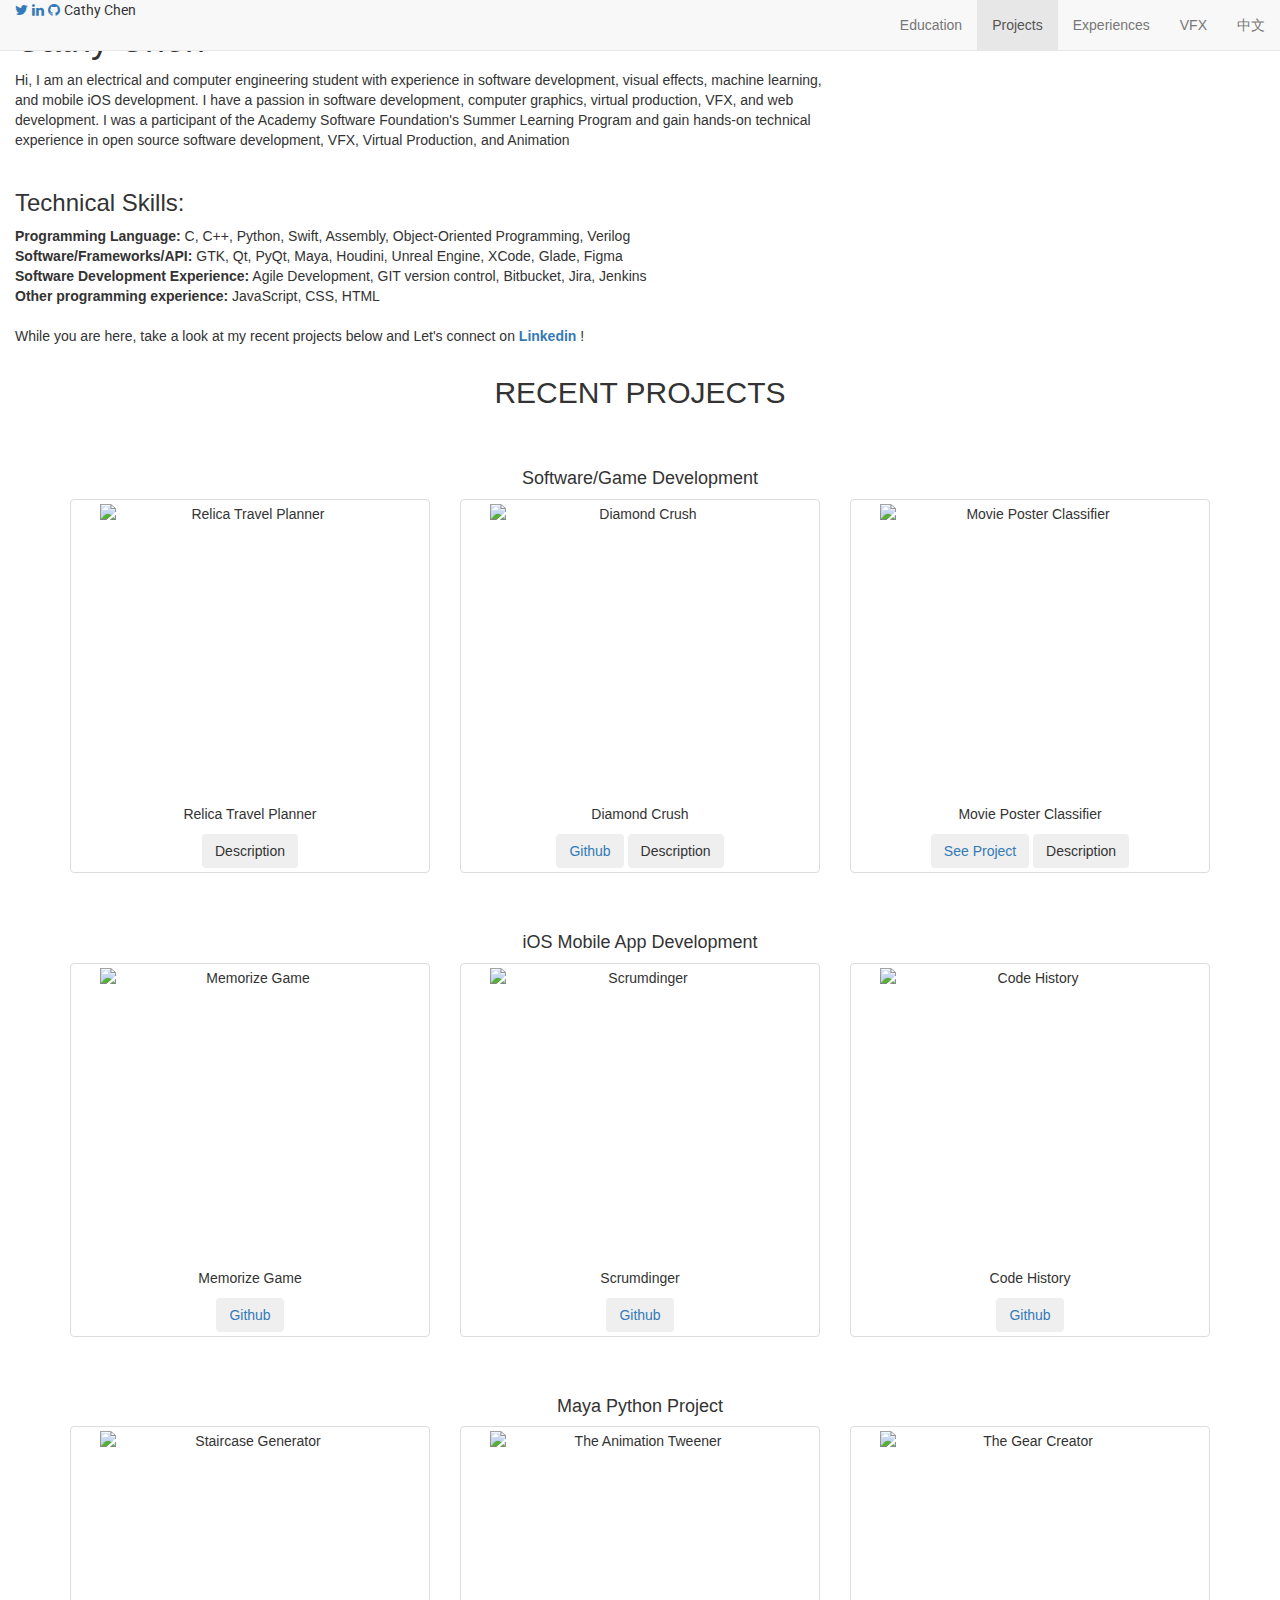
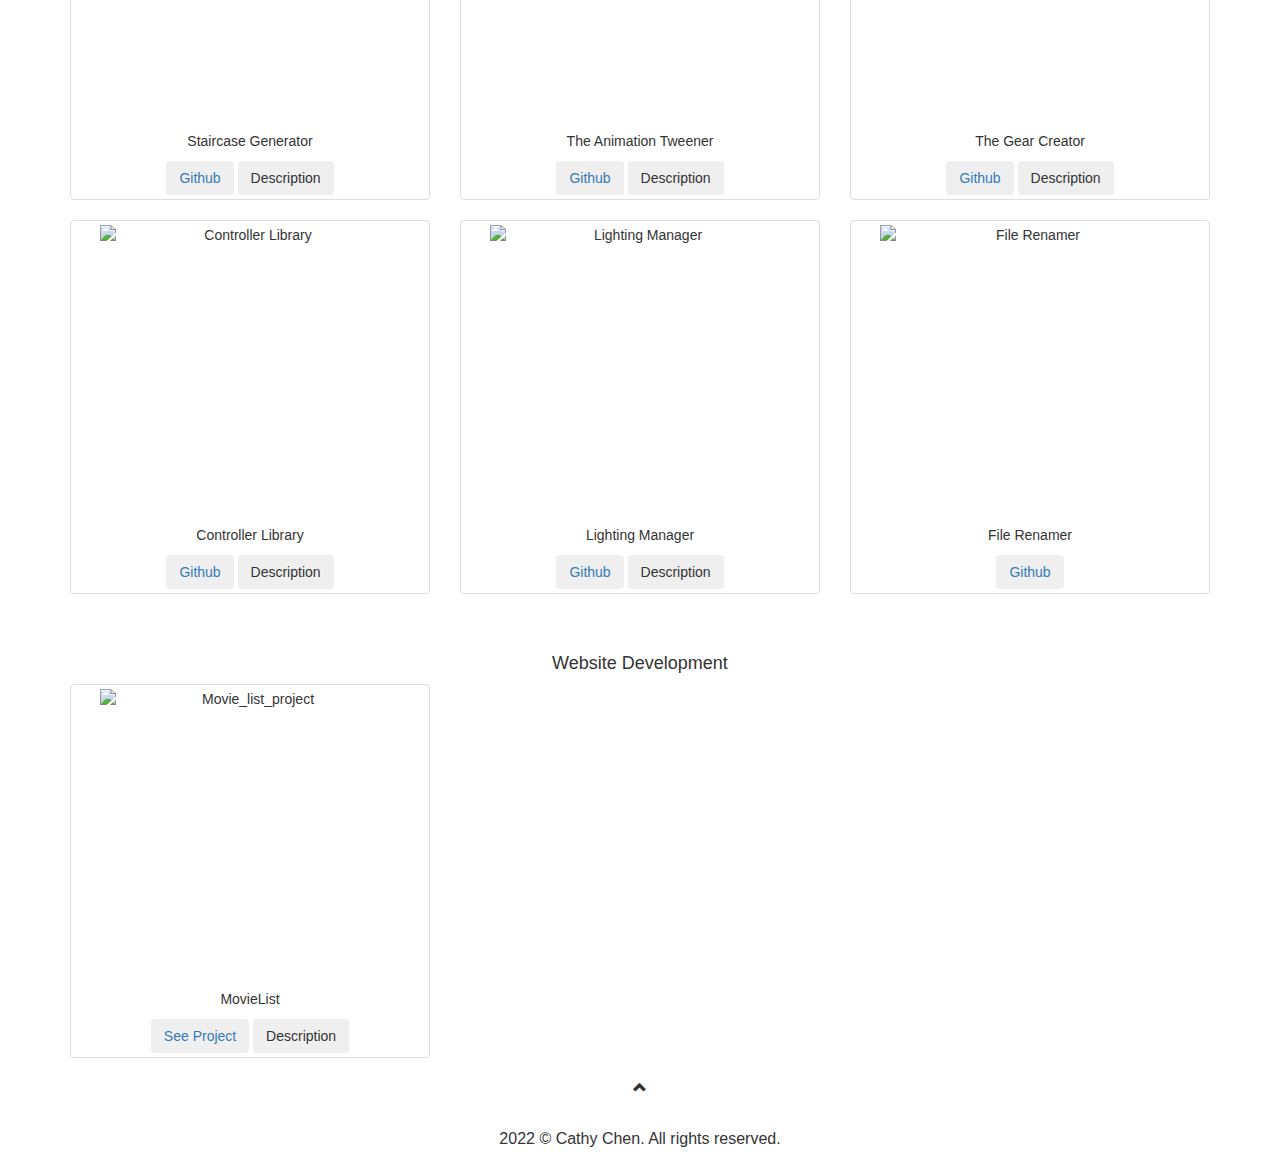
==== commit 0a944114: "updated github link" ====
--- a/index.html
+++ b/index.html
@@ -31,7 +31,7 @@
 	    <div class="navbar-header">
         <a href="https://twitter.com/Cathy_Chen_02" target = "_blank"class="fa fa-twitter"></a>
       <a href="https://linkedin.com/in/cathy-chen-a5135918b" class="fa fa-linkedin" target="_blank"></a>
-      <a href="https://github.com/cathycat0131" class="fa fa-github" target="_blank"></a>
+      <a href="https://github.com/icathychen" class="fa fa-github" target="_blank"></a>
        <a href="index.html" style="color: #333; text-decoration: none; font-family: roboto, sans-serif;">Cathy Chen</a>
 	      <button id="navbarToggle" type="button" class="navbar-toggle" data-toggle="collapse" data-target="#myNavbar">
 	        <span class="icon-bar"></span>
@@ -194,23 +194,6 @@
       <button class="btn" data-toggle="modal" data-target="#myModal-movie">Description</button>
     	</div>
   	</div>
-
-    <div class="col-sm-4">
-     <div class="thumbnail">
-     	<img src="Images/Louistinfo.jpeg" alt="Louis_Tomlinson_project" width="300" height="300">
-      <p>Louis Tomlinson Info Website</p>
-      <button class="btn" data-toggle="modal" data-target="#myModal-LouisTomlinson"><a href="https://www.louistinfo.com" target="_blank">See Project</a></button>
-      <button class="btn" data-toggle="modal" data-target="#myModal-Details">Description</button>
-    	</div>
-  	</div>
-
-    <div class="col-sm-4">
-     <div class="thumbnail">
-      <img src="Images/TributePage.jpeg" alt="Louis_Tomlinson_project" width="300" height="300">
-      <p>Tribute Page</p>
-      <button class="btn" data-toggle="modal" data-target="#myModal-TributePage"><a href="https://cathycat0131.github.io/Tribute-page/" target="_blank">See Project</a></button>
-      </div>
-    </div>
 </div>
 </div>
 </div>
@@ -357,23 +340,6 @@
       <ul><li>A lighting controller to control all type of light sources, import new light, modify intensity, set colour, and solo individual light.  </li>
 			 <li>Implemented the UI component using Qt, pymel, OpenMayaUI and pySide2 API.</li>
 			</ul>
-      </div>
-     </div>
- </div>
- </div>
-
-<div class="modal fade" id="myModal-Details" role="dialog">
-  <div class="modal-dialog">
-  	<!-- Modal content-->
-    <div class="modal-content">
-      <div class="modal-header">
-        <button type="button" class="close" data-dismiss="modal">&times;</button>
-        <h4>LOUISTINFO</h4>
-      </div>
-      <div class="modal-body">
-<p>
-	This is a tribute/info website for the singer/songwriter Louis Tomlinson. I personally love his music very much and decided to make a website dedicated to him for my own educational purposes. The tribute website contains information about his career, music, pictures, quotes and his world tour. Feel free to take a look and share the website with friends who are also interested in his music. <br><br>-Last Update: Aug 23, 2021
-</p>
       </div>
      </div>
  </div>
